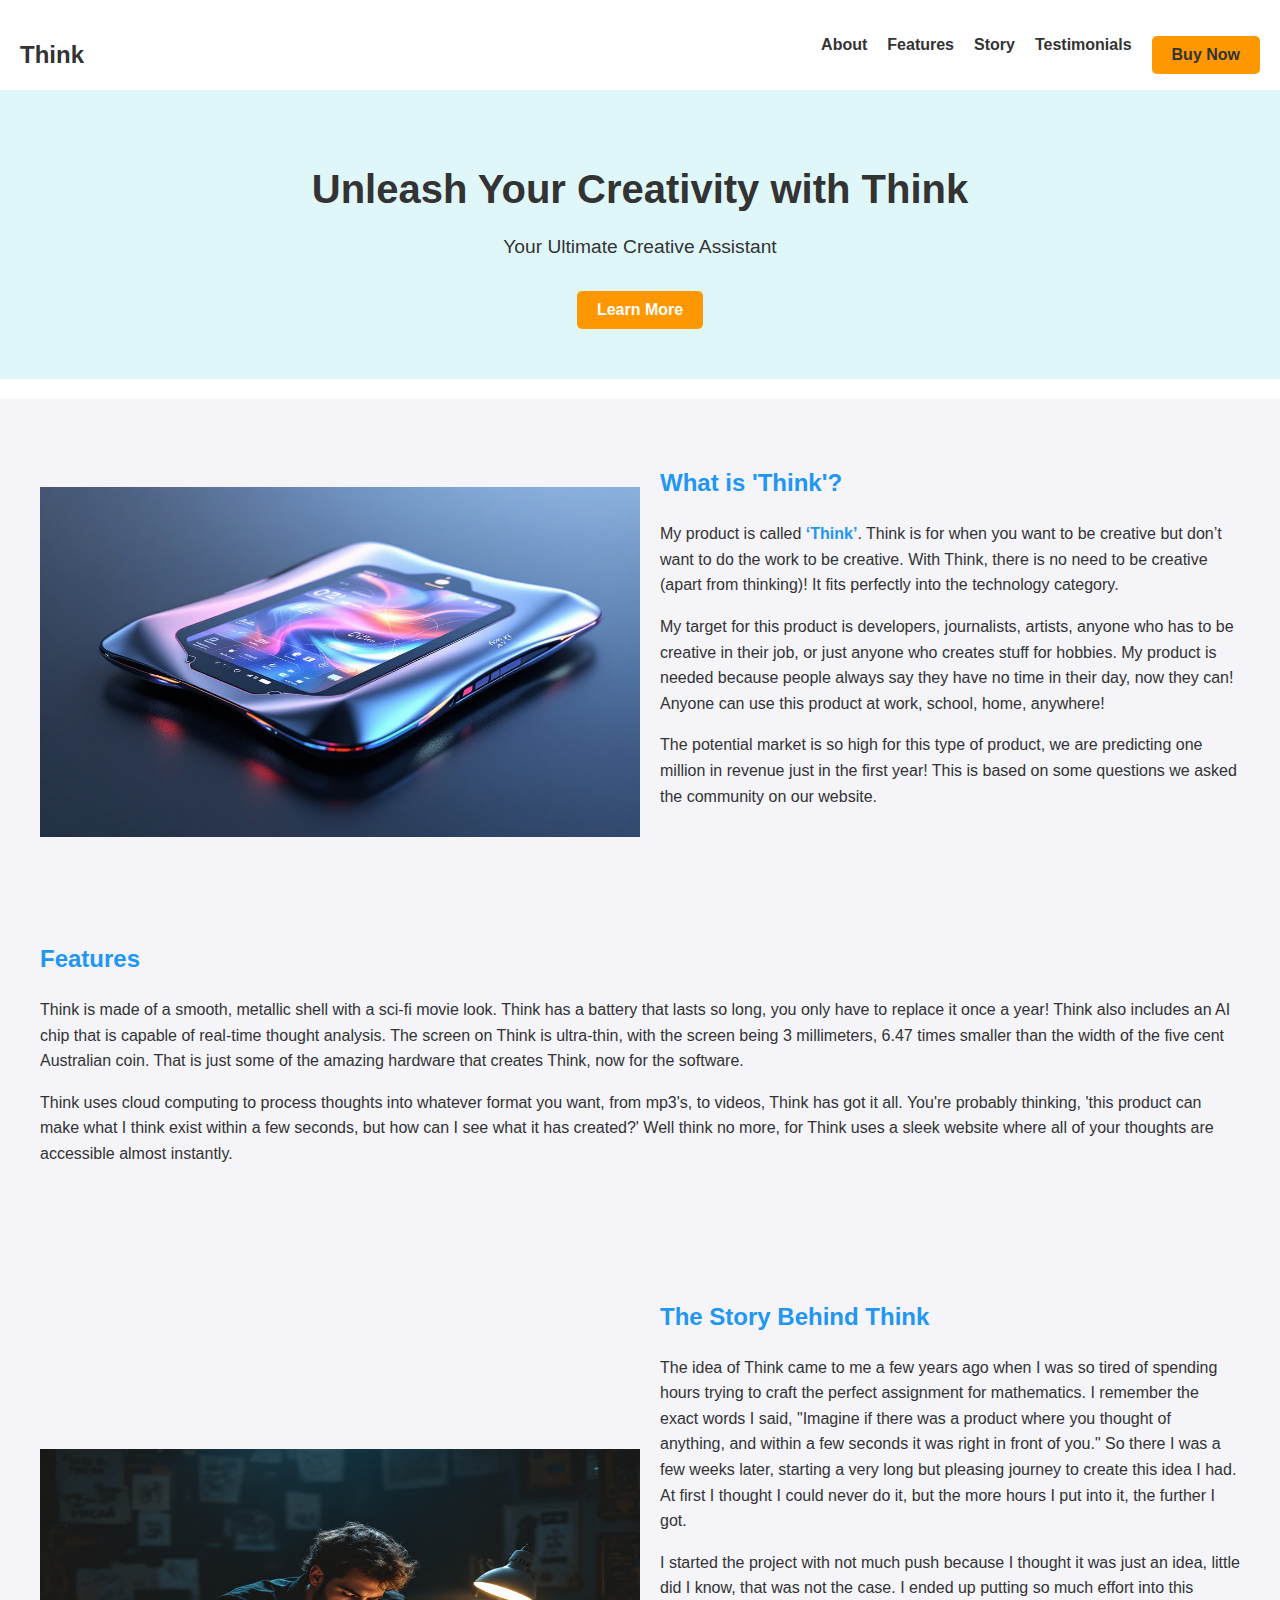
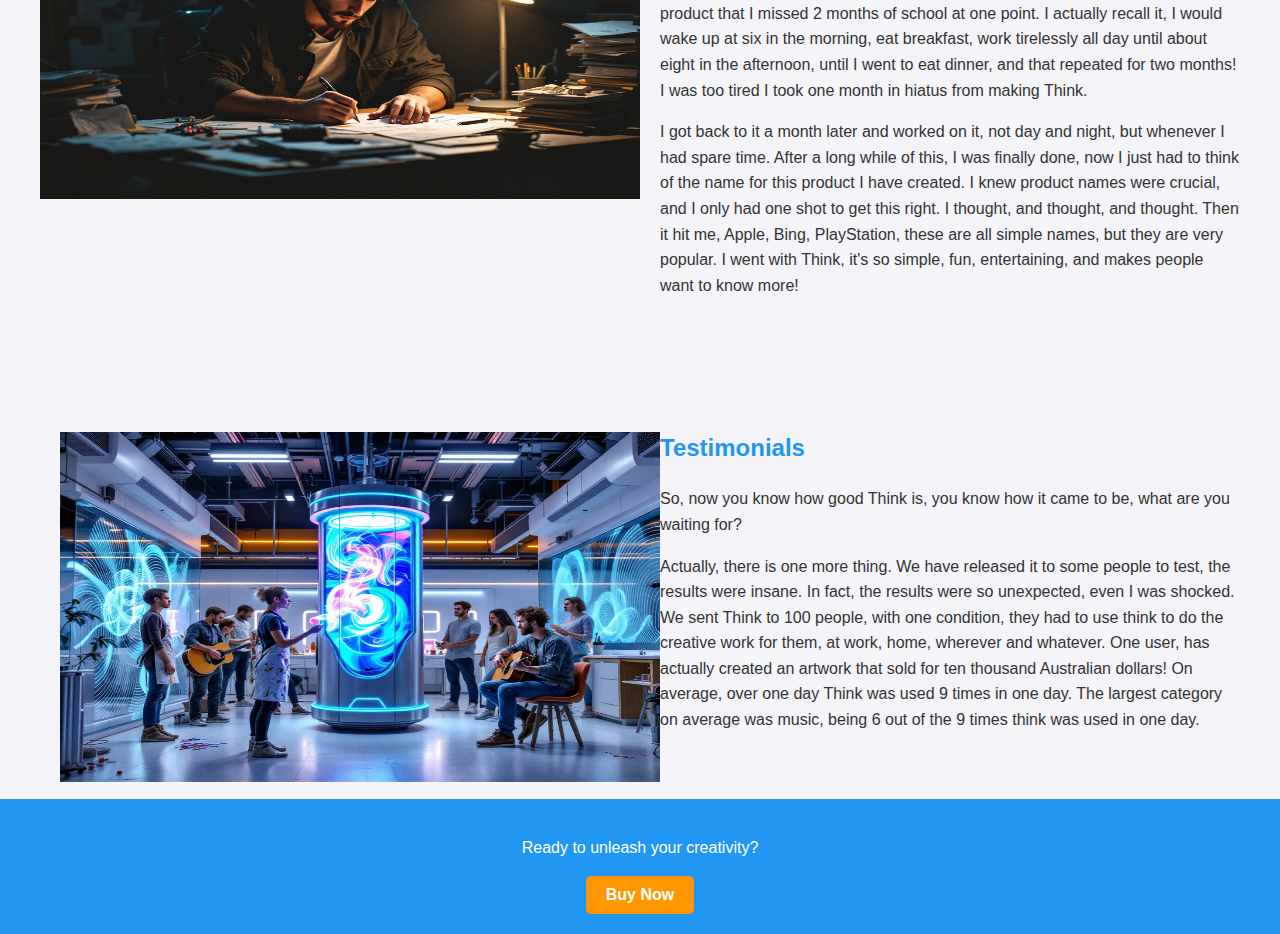
==== index.html @ b887a83a "Created site with pictures and text" ====
<!DOCTYPE html>
<html lang="en">
<head>
    <meta charset="UTF-8">
    <meta name="viewport" content="width=device-width, initial-scale=1.0">
    <title>Think - Unleash Your Creativity</title>
    <link rel="stylesheet" href="styles.css">
</head>
<body>
    <header>
        <nav>
            <div class="logo">Think</div>
            <ul class="nav-links">
                <li><a href="#about">About</a></li>
                <li><a href="#features">Features</a></li>
                <li><a href="#story">Story</a></li>
                <li><a href="#testimonials">Testimonials</a></li>
                <li><a href="#buy-now" class="cta-button">Buy Now</a></li>
            </ul>
        </nav>
        <div class="hero">
            <h1>Unleash Your Creativity with Think</h1>
            <p>Your Ultimate Creative Assistant</p>
            <a href="#about" class="cta-button">Learn More</a>
        </div>
    </header>
    <section id="about" class="section">
        <div class="content">
            <h2>What is 'Think'?</h2>
            <p>My product is called <span class="highlight">‘Think’</span>. Think is for when you want to be creative but don’t want to do the work to be creative. With Think, there is no need to be creative (apart from thinking)! It fits perfectly into the technology category.</p>
            <p>My target for this product is developers, journalists, artists, anyone who has to be creative in their job, or just anyone who creates stuff for hobbies. My product is needed because people always say they have no time in their day, now they can! Anyone can use this product at work, school, home, anywhere!</p>
            <p>The potential market is so high for this type of product, we are predicting one million in revenue just in the first year! This is based on some questions we asked the community on our website.</p>
        </div>
        <div class="image">
            <img src="pictures/think.jpg" alt="Picture of 'Think'" width="600" height="350">
        </div>
    </section>
    <section id="features" class="section">
        <div class="content">
            <h2>Features</h2>
            <p>Think is made of a smooth, metallic shell with a sci-fi movie look. Think has a battery that lasts so long, you only have to replace it once a year! Think also includes an AI chip that is capable of real-time thought analysis. The screen on Think is ultra-thin, with the screen being 3 millimeters, 6.47 times smaller than the width of the five cent Australian coin. That is just some of the amazing hardware that creates Think, now for the software.</p>
            <p>Think uses cloud computing to process thoughts into whatever format you want, from mp3's, to videos, Think has got it all. You're probably thinking, 'this product can make what I think exist within a few seconds, but how can I see what it has created?' Well think no more, for Think uses a sleek website where all of your thoughts are accessible almost instantly.</p>
        </div>
    </section>
    <section id="story" class="section">
        <div class="content">
            <h2>The Story Behind Think</h2>
            <p>The idea of Think came to me a few years ago when I was so tired of spending hours trying to craft the perfect assignment for mathematics. I remember the exact words I said, "Imagine if there was a product where you thought of anything, and within a few seconds it was right in front of you." So there I was a few weeks later, starting a very long but pleasing journey to create this idea I had. At first I thought I could never do it, but the more hours I put into it, the further I got.</p>
            <p>I started the project with not much push because I thought it was just an idea, little did I know, that was not the case. I ended up putting so much effort into this product that I missed 2 months of school at one point. I actually recall it, I would wake up at six in the morning, eat breakfast, work tirelessly all day until about eight in the afternoon, until I went to eat dinner, and that repeated for two months! I was too tired I took one month in hiatus from making Think.</p>
            <p>I got back to it a month later and worked on it, not day and night, but whenever I had spare time. After a long while of this, I was finally done, now I just had to think of the name for this product I have created. I knew product names were crucial, and I only had one shot to get this right. I thought, and thought, and thought. Then it hit me, Apple, Bing, PlayStation, these are all simple names, but they are very popular. I went with Think, it's so simple, fun, entertaining, and makes people want to know more!</p>
        </div>
        <div class="image">
            <img src="pictures/think-story.jpg" alt="Man writing a story" width="600" height="350">
        </div>
    </section>
    <section id="testimonials" class="section">
        <div class="image">
            <img src="pictures/think-testimonials.jpg" alt="People testing out 'Think'" width="600" height="350">
        </div>
        <div class="content">
            <h2>Testimonials</h2>
            <p>So, now you know how good Think is, you know how it came to be, what are you waiting for?</p>
            <p>Actually, there is one more thing. We have released it to some people to test, the results were insane. In fact, the results were so unexpected, even I was shocked. We sent Think to 100 people, with one condition, they had to use think to do the creative work for them, at work, home, wherever and whatever. One user, has actually created an artwork that sold for ten thousand Australian dollars! On average, over one day Think was used 9 times in one day. The largest category on average was music, being 6 out of the 9 times think was used in one day.</p>
        </div>
    </section>
    <footer>
        <p>Ready to unleash your creativity?</p>
        <a href="#buy-now" class="cta-button">Buy Now</a>
    </footer>
</body>
</html>
---- styles.css ----
body {
    font-family: Arial, sans-serif;
    margin: 0;
    padding: 0;
    background-color: #f4f4f9;
    color: #333;
}

header {
    background-color: #ffffff;
    color: #333;
    padding: 20px 0;
    text-align: center;
}

nav {
    display: flex;
    justify-content: space-between;
    align-items: center;
    padding: 0 20px;
}

.logo {
    font-size: 1.5em;
    font-weight: bold;
}

.nav-links {
    list-style: none;
    display: flex;
    gap: 20px;
}

.nav-links a {
    text-decoration: none;
    color: #333;
    font-weight: bold;
}

.hero {
    background-color: #e0f7fa;
    padding: 50px 20px;
    text-align: center;
}

.hero h1 {
    font-size: 2.5em;
    margin-bottom: 0.5em;
}

.hero p {
    font-size: 1.2em;
    margin-bottom: 1.5em;
}

.section {
    display: flex;
    align-items: center;
    padding: 50px 20px;
    max-width: 1200px;
    margin: 0 auto;
}

.section .content {
    flex: 1;
}

.section .image {
    flex: 1;
    height: 300px;
    margin-left: 20px;
}

.section:nth-child(even) .content {
    order: 2;
}

.section:nth-child(even) .image {
    margin-left: 0;
    margin-right: 20px;
}

h2 {
    color: #2196f3;
    margin-bottom: 1em;
}

p {
    line-height: 1.6;
    margin-bottom: 1em;
}

.highlight {
    color: #2196f3;
    font-weight: bold;
}

.cta-button {
    display: inline-block;
    padding: 10px 20px;
    background-color: #ff9800;
    color: white;
    text-decoration: none;
    border-radius: 5px;
    font-weight: bold;
}

.cta-button:hover {
    background-color: #e68600;
}

footer {
    background-color: #2196f3;
    color: white;
    text-align: center;
    padding: 20px 0;
}
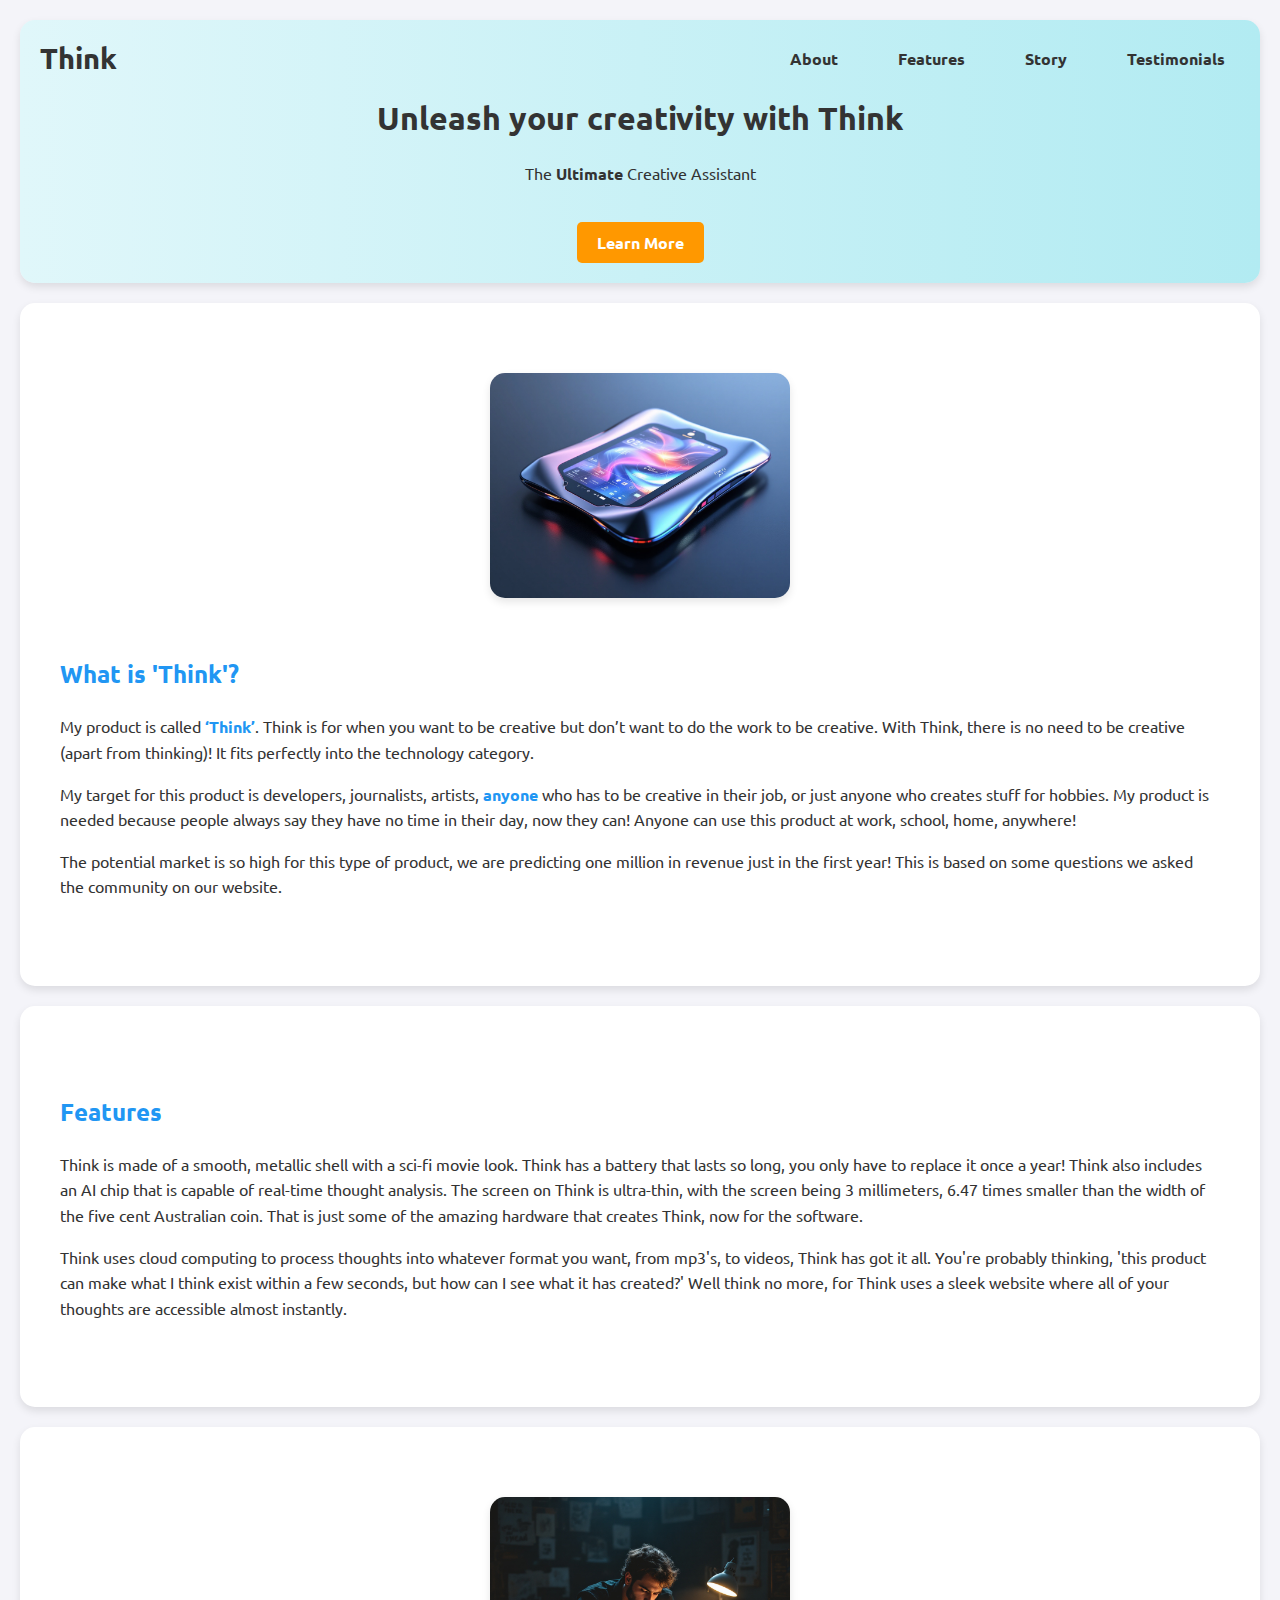
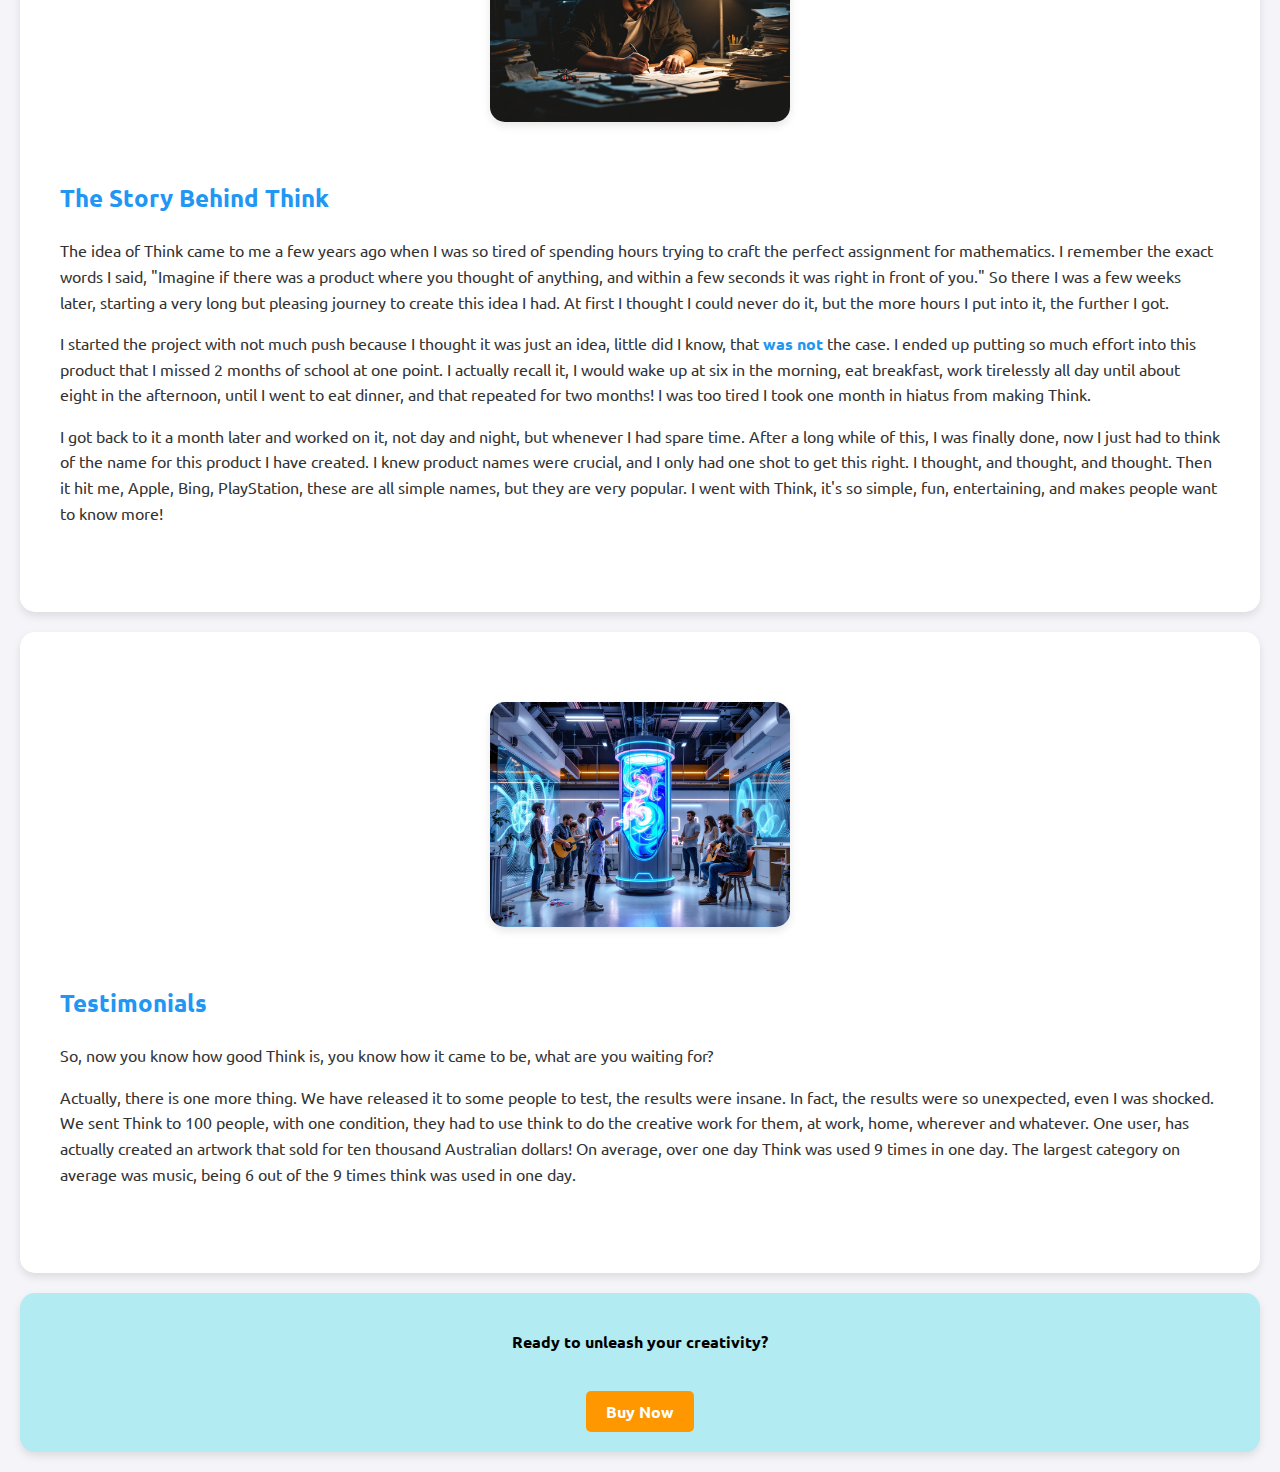
==== commit 408a8155: "Overhauled website - almost complete!" ====
--- a/index.html
+++ b/index.html
@@ -5,22 +5,22 @@
     <meta name="viewport" content="width=device-width, initial-scale=1.0">
     <title>Think - Unleash Your Creativity</title>
     <link rel="stylesheet" href="styles.css">
+    <link href="https://fonts.googleapis.com/css2?family=Ubuntu:wght@400;700&display=swap" rel="stylesheet">
 </head>
-<body>
+<body style="text-align: center;">
     <header>
         <nav>
-            <div class="logo">Think</div>
+            <a href="index.html" class="logo">Think</a>
             <ul class="nav-links">
                 <li><a href="#about">About</a></li>
                 <li><a href="#features">Features</a></li>
                 <li><a href="#story">Story</a></li>
                 <li><a href="#testimonials">Testimonials</a></li>
-                <li><a href="#buy-now" class="cta-button">Buy Now</a></li>
             </ul>
         </nav>
         <div class="hero">
-            <h1>Unleash Your Creativity with Think</h1>
-            <p>Your Ultimate Creative Assistant</p>
+            <h1>Unleash your creativity with Think</h1>
+            <p>The <b>Ultimate</b> Creative Assistant</p>
             <a href="#about" class="cta-button">Learn More</a>
         </div>
     </header>
@@ -28,11 +28,11 @@
         <div class="content">
             <h2>What is 'Think'?</h2>
             <p>My product is called <span class="highlight">‘Think’</span>. Think is for when you want to be creative but don’t want to do the work to be creative. With Think, there is no need to be creative (apart from thinking)! It fits perfectly into the technology category.</p>
-            <p>My target for this product is developers, journalists, artists, anyone who has to be creative in their job, or just anyone who creates stuff for hobbies. My product is needed because people always say they have no time in their day, now they can! Anyone can use this product at work, school, home, anywhere!</p>
+            <p>My target for this product is developers, journalists, artists, <span class="highlight">anyone</span> who has to be creative in their job, or just anyone who creates stuff for hobbies. My product is needed because people always say they have no time in their day, now they can! Anyone can use this product at work, school, home, anywhere!</p>
             <p>The potential market is so high for this type of product, we are predicting one million in revenue just in the first year! This is based on some questions we asked the community on our website.</p>
         </div>
         <div class="image">
-            <img src="pictures/think.jpg" alt="Picture of 'Think'" width="600" height="350">
+            <img src="pictures/think.jpg" alt="Picture of 'Think'" width="300" height="175">
         </div>
     </section>
     <section id="features" class="section">
@@ -46,16 +46,16 @@
         <div class="content">
             <h2>The Story Behind Think</h2>
             <p>The idea of Think came to me a few years ago when I was so tired of spending hours trying to craft the perfect assignment for mathematics. I remember the exact words I said, "Imagine if there was a product where you thought of anything, and within a few seconds it was right in front of you." So there I was a few weeks later, starting a very long but pleasing journey to create this idea I had. At first I thought I could never do it, but the more hours I put into it, the further I got.</p>
-            <p>I started the project with not much push because I thought it was just an idea, little did I know, that was not the case. I ended up putting so much effort into this product that I missed 2 months of school at one point. I actually recall it, I would wake up at six in the morning, eat breakfast, work tirelessly all day until about eight in the afternoon, until I went to eat dinner, and that repeated for two months! I was too tired I took one month in hiatus from making Think.</p>
+            <p>I started the project with not much push because I thought it was just an idea, little did I know, that <span class="highlight">was not</span> the case. I ended up putting so much effort into this product that I missed 2 months of school at one point. I actually recall it, I would wake up at six in the morning, eat breakfast, work tirelessly all day until about eight in the afternoon, until I went to eat dinner, and that repeated for two months! I was too tired I took one month in hiatus from making Think.</p>
             <p>I got back to it a month later and worked on it, not day and night, but whenever I had spare time. After a long while of this, I was finally done, now I just had to think of the name for this product I have created. I knew product names were crucial, and I only had one shot to get this right. I thought, and thought, and thought. Then it hit me, Apple, Bing, PlayStation, these are all simple names, but they are very popular. I went with Think, it's so simple, fun, entertaining, and makes people want to know more!</p>
         </div>
         <div class="image">
-            <img src="pictures/think-story.jpg" alt="Man writing a story" width="600" height="350">
+            <img src="pictures/think-story.jpg" alt="Man writing a story" width="300" height="175">
         </div>
     </section>
     <section id="testimonials" class="section">
         <div class="image">
-            <img src="pictures/think-testimonials.jpg" alt="People testing out 'Think'" width="600" height="350">
+            <img src="pictures/think-testimonials.jpg" alt="People testing out 'Think'" width="300" height="175">
         </div>
         <div class="content">
             <h2>Testimonials</h2>
@@ -64,8 +64,8 @@
         </div>
     </section>
     <footer>
-        <p>Ready to unleash your creativity?</p>
-        <a href="#buy-now" class="cta-button">Buy Now</a>
+        <p><b>Ready to unleash your creativity?</b></p>
+        <a href="cost.html" class="cta-button">Buy Now</a>
     </footer>
 </body>
 </html>--- a/styles.css
+++ b/styles.css
@@ -1,16 +1,21 @@
 body {
-    font-family: Arial, sans-serif;
+    font-family: 'Helvetica Neue', Arial, sans-serif;
     margin: 0;
     padding: 0;
     background-color: #f4f4f9;
     color: #333;
+    text-align: center;
+    font-family: 'Ubuntu';
 }
 
 header {
-    background-color: #ffffff;
+    background: linear-gradient(to right, #e0f7fa, #b2ebf2);
     color: #333;
     padding: 20px 0;
     text-align: center;
+    box-shadow: 0 4px 8px rgba(0, 0, 0, 0.1);
+    border-radius: 15px;
+    margin: 20px;
 }
 
 nav {
@@ -21,78 +26,100 @@
 }
 
 .logo {
-    font-size: 1.5em;
-    font-weight: bold;
+    font-size: 1.8em;
+    font-weight: bold;
+    text-decoration: none;
+    color: #333;
 }
 
 .nav-links {
     list-style: none;
     display: flex;
-    gap: 20px;
+    gap: 30px;
+    margin: 0;
+    padding: 0;
 }
 
 .nav-links a {
     text-decoration: none;
     color: #333;
     font-weight: bold;
-}
-
-.hero {
-    background-color: #e0f7fa;
-    padding: 50px 20px;
-    text-align: center;
-}
-
-.hero h1 {
-    font-size: 2.5em;
-    margin-bottom: 0.5em;
-}
-
-.hero p {
-    font-size: 1.2em;
-    margin-bottom: 1.5em;
-}
-
-.section {
-    display: flex;
-    align-items: center;
+    padding: 10px 15px;
+    transition: background-color 0.3s ease, color 0.3s ease;
+    border-radius: 5px;
+}
+
+.nav-links a:hover {
+    background-color: rgba(255, 255, 255, 0.7);
+    color: #2196f3;
+}
+
+.purchase-section {
     padding: 50px 20px;
     max-width: 1200px;
-    margin: 0 auto;
-}
-
-.section .content {
-    flex: 1;
-}
-
-.section .image {
-    flex: 1;
-    height: 300px;
-    margin-left: 20px;
-}
-
-.section:nth-child(even) .content {
-    order: 2;
-}
-
-.section:nth-child(even) .image {
-    margin-left: 0;
-    margin-right: 20px;
-}
-
-h2 {
-    color: #2196f3;
-    margin-bottom: 1em;
-}
-
-p {
-    line-height: 1.6;
-    margin-bottom: 1em;
-}
-
-.highlight {
-    color: #2196f3;
-    font-weight: bold;
+    margin: 20px auto;
+    background: white;
+    border-radius: 15px;
+    box-shadow: 0 4px 8px rgba(0, 0, 0, 0.1);
+    text-align: center;
+}
+
+.purchase-options {
+    display: flex;
+    justify-content: center;
+    gap: 20px;
+    flex-wrap: wrap;
+}
+
+.option {
+    background: white;
+    border-radius: 15px;
+    box-shadow: 0 4px 15px rgba(0, 0, 0, 0.1);
+    padding: 20px;
+    width: 300px;
+    text-align: center;
+    transition: transform 0.3s ease;
+}
+
+.option:hover {
+    transform: translateY(-10px);
+    box-shadow: 0 8px 20px rgba(0, 0, 0, 0.2);
+}
+
+.option-header {
+    border-bottom: 2px solid #e0e0e0;
+    padding-bottom: 10px;
+    margin-bottom: 15px;
+}
+
+.option-header h3 {
+    margin-bottom: 5px;
+    color: #2196f3;
+}
+
+.option-header .price {
+    font-size: 1.2em;
+    color: #ff9800;
+    font-weight: bold;
+}
+
+.option-features {
+    list-style-type: none;
+    padding: 0;
+    text-align: left;
+}
+
+.option-features li {
+    margin-bottom: 10px;
+    font-size: 0.9em;
+}
+
+.option-features li::before {
+    content: '•';
+    color: #2196f3;
+    font-weight: bold;
+    display: inline-block;
+    width: 1em;
 }
 
 .cta-button {
@@ -103,6 +130,8 @@
     text-decoration: none;
     border-radius: 5px;
     font-weight: bold;
+    transition: background-color 0.3s ease;
+    margin-top: 20px;
 }
 
 .cta-button:hover {
@@ -110,8 +139,109 @@
 }
 
 footer {
-    background-color: #2196f3;
-    color: white;
+    background-color: #b2ebf2;
+    color: black;
     text-align: center;
     padding: 20px 0;
+    border-radius: 15px;
+    box-shadow: 0 4px 8px rgba(0, 0, 0, 0.1);
+    margin: 20px;
+}
+
+@media (max-width: 768px) {
+    .purchase-options {
+        flex-direction: column;
+        align-items: center;
+    }
+}
+
+.section {
+    display: flex;
+    align-items: flex-start;
+    padding: 50px 20px;
+    max-width: 1200px;
+    margin: 20px auto;
+    flex-wrap: wrap;
+    background: white;
+    border-radius: 15px;
+    box-shadow: 0 4px 8px rgba(0, 0, 0, 0.1);
+}
+
+.section .content {
+    flex: 1 1 50%;
+    padding: 20px;
+    text-align: left;
+}
+
+.section .image {
+    flex: 1 1 50%;
+    display: flex;
+    justify-content: center;
+    align-items: center;
+    padding: 20px;
+}
+
+.section .image img {
+    max-width: 100%;
+    height: auto;
+    border-radius: 15px;
+    box-shadow: 0 4px 8px rgba(0, 0, 0, 0.1);
+}
+
+.section:nth-child(even) .content {
+    order: 2;
+}
+
+.section:nth-child(even) .image {
+    order: 1;
+}
+
+h2 {
+    color: #2196f3;
+    margin-bottom: 1em;
+}
+
+p {
+    line-height: 1.6;
+    margin-bottom: 1em;
+}
+
+.highlight {
+    color: #2196f3;
+    font-weight: bold;
+}
+
+.fancy-underline {
+    position: relative;
+    display: inline-block;
+    text-decoration: none;
+    color: #333;
+}
+
+.fancy-underline::after {
+    content: '';
+    position: absolute;
+    bottom: 0;
+    left: 0;
+    width: 0;
+    height: 3px;
+    background: linear-gradient(to right, #1E90FF, #8A2BE2);
+    transition: width 0.4s ease;
+}
+
+.fancy-underline:hover::after {
+    width: 100%;
+}
+
+.option-features li {
+    display: flex;
+    align-items: center;
+    margin-bottom: 10px;
+    font-size: 0.9em;
+}
+
+.option-features li i {
+    margin-right: 10px;
+    font-size: 1.2em;
+    color: #2196f3;
 }